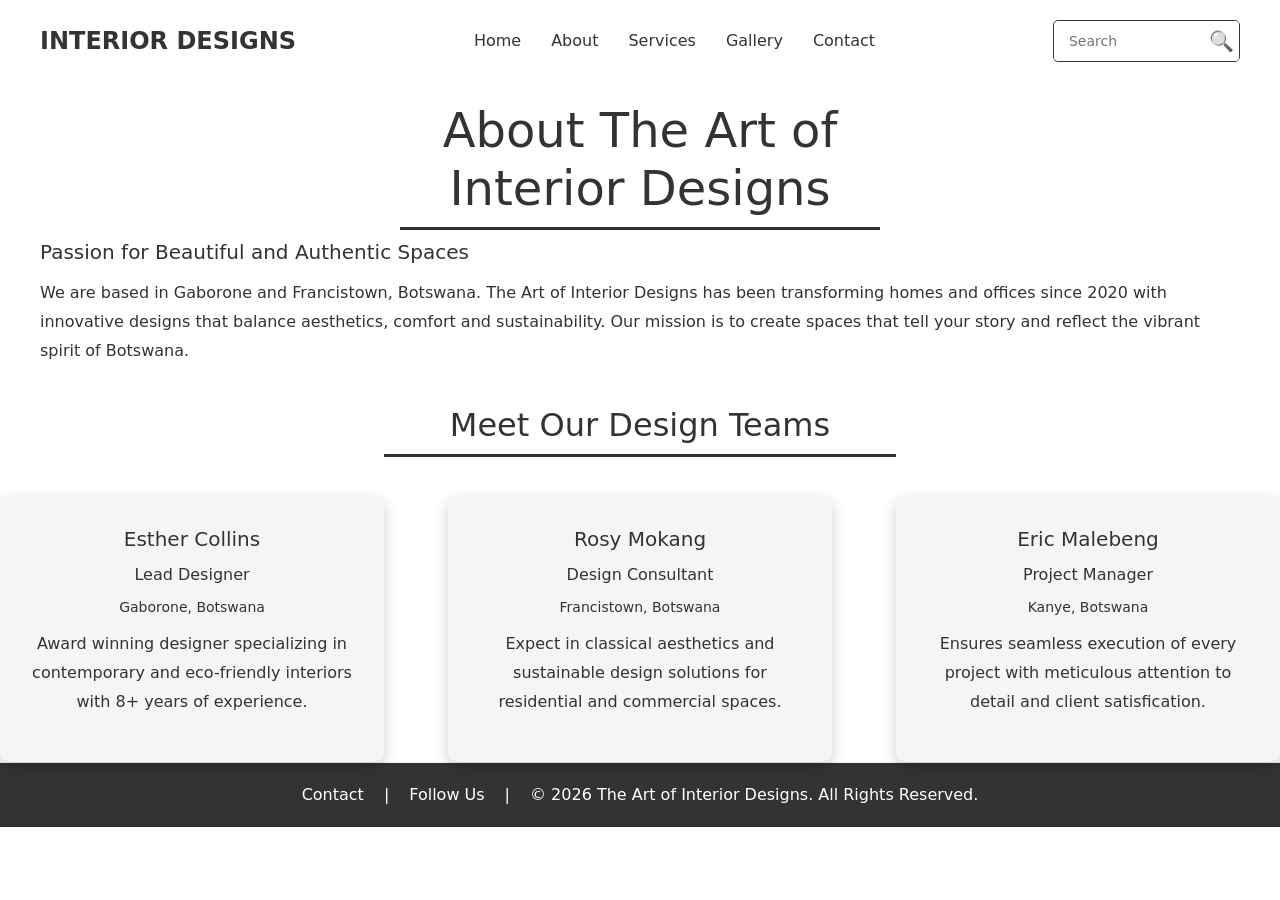
==== about.html @ 52a85e88 "Add files via upload" ====
<!DOCTYPE html>
<html lang="en">
<head>
    <meta charset="UTF-8">
    <meta name="viewport" content="width=device-width, initial-scale=1.0">
    <title>About Us - The Art of Interior Designs</title>
    <link rel="stylesheet" href="https://cdn.jsdelivr.net/npm/bootstrap@5.3.0/dist/css/bootstrap.min.css">
    <link rel="stylesheet" href="styles.css">
</head>
<body>
    
    <nav>
    <a href="index.html" class="logo">INTERIOR DESIGNS</a>

    <ul class="nav-links">
        <li><a href="index.html">Home</a></li>
        <li><a href="about.html">About</a></li>
        <li><a href="services.html">Services</a></li>
        <li><a href="gallery.html">Gallery</a></li>
        <li><a href="contact.html">Contact</a></li>
    </ul>
        
    <article class="search-bar">
    <input type="text" placeholder="Search">
    <button class="search-btn">&#128269;</button>
    </article>

    </nav>

    <section class="our-story">
        <h1>About The Art of Interior Designs</h1>
        <article class="story-overlay">
        <h2>Passion for Beautiful and Authentic Spaces</h2>
        <p>We are based in Gaborone and Francistown, Botswana. The Art of Interior Designs has been transforming homes and offices since 2020 with innovative designs that balance aesthetics, comfort and sustainability. Our mission is to create spaces that tell your story and reflect the vibrant spirit of Botswana.</p>
    </article>
</section>

    <section class="meet-the-team">
        <h2>Meet Our Design Teams</h2>

        <article class="team-columns">

        <article class="team-member">
            <h3>Esther Collins</h3>
            <p class="role">Lead Designer</p>
            <p class="location">Gaborone, Botswana</p>
            <p>Award winning designer specializing in contemporary and eco-friendly interiors with 8+ years of experience.</p>
        </article>

        <article class="team-member">
            <h3>Rosy Mokang</h3>
            <p class="role">Design Consultant</p>
            <p class="location">Francistown, Botswana</p>
            <p>Expect in classical aesthetics and sustainable design solutions for residential and commercial spaces.</p>
        </article>

        <article class="team-member">
            <h3>Eric Malebeng</h3>
            <p class="role">Project Manager</p>
            <p class="location">Kanye, Botswana</p>
            <p>Ensures seamless execution of every project with meticulous attention to detail and client satisfication.</p>
        </article>

        </article>
        
    </section>

    <footer>
    <a href="contact.html">Contact</a>
    <span>|</span>
    <a href="#">Follow Us</a>
    <span>|</span>
    <p class="copyright">&copy; 2026 The Art of Interior Designs. All Rights Reserved.</p>
</footer>

<script src="https://cdn.jsdelivr.net/npm/bootstrap@5.3.0/dist/js/bootstrap.bundle.min.js"></script>

</body>
</html>
---- styles.css ----
nav {
    background-color: white;
    display: flex;
    justify-content: space-between;
    align-items: center;
    padding: 20px 40px;
    width: 100%;
}

.logo {
    color: #333333;
    text-decoration: none;
    font-size: 24px;
    font-weight: bold;
}

.nav-links {
    list-style: none;
    display: flex;
    gap: 30px;
    margin: 0;
    padding: 0;
}

.nav-links a {
    color: #333333;
    text-decoration: none;
    font-size: 16px;
}

.nav-links a:hover {
    color: #333333;
}

.search-bar {
    display: flex;
    align-items: center;
    border: 1px solid #333333;
    border-radius: 5px;
    overflow: hidden;
}

.search-bar input {
    border: none;
    padding: 8px 15px;
    font-size: 14px;
    outline: none;
    width: 150px;
}

.search-btn {
    background-color: white;
    color: #333333;
    border: none;
    padding: 5px;
    cursor: pointer;
    font-size: 20px;
    filter: grayscale(100%);
}

.search-btn:hover {
    background-color: #808080;
}

.hero {
    display: flex;
    position: relative;
    height: 500px;
    overflow: hidden;
}

.hero img {
    width: 33.33%;
    height: 100%;
    object-fit: cover;
}

.hero h1 {
    position: absolute;
    top: 40%;
    left: 50%;
    transform: translate(-50%, -50%);
    color: #333333;
    font-size: 48px;
    text-align: center;
    width: 100%;
    text-shadow: 2px 2px 8px rgba(#808080);
}

.explore-btn {
    position: absolute;
    top: 65%;
    left: 50%;
    transform: translate(-50%, -50%);
    background-color: #808080;
    color: white;
    border: none;
    padding: 15px 30px;
    font-size: 16px;
    cursor: pointer;
    text-decoration: none;
}

.explore-btn:hover {
    background-color: #808080;
}

.introduction {
    background-color: white;
    padding: 60px 40px;
}

.intro-content {
    display: flex;
    align-items: stretch;
    gap: 40px;
}

.intro-text {
    background-color: #f5f5f5;
    padding: 30px;
    width: 50%;
    border-radius: 10px;
    box-shadow: 0px 4px 15px rgba(#808080);
}    

.intro-heading {
    color: #333333;
    font-size: 14px;
    font-weight: normal;
    border-left: 4px solid rgb(#808080);
    padding-left: 15px;
    margin-bottom: 20px;
    line-height: 1.8;
}

.description {
    color: #333333;
    font-size: 18px;
    line-height: 1.8;
}

.introduction img {
    width: 50%;
    height: 300px;
    object-fit: cover;
    border-radius: 10px;
}

.content {
    background-color: white;
    display: flex;
    padding: 60px 40px;
    gap: 40px;
    align-items: flex-start;
}

.featured-project {
    width: 50%;
}

.featured-project h2 {
    color: #333333;
    font-size: 28px;
    margin-bottom: 20px;
    text-align: center;
    padding-bottom: 10px;
    border-bottom: 3px solid #333333;
    width: 100%;
}

.featured-project img {
    width: 100%;
    height: 500px;
    object-fit: cover;
    border-radius: 10px;
}

.featured-project p {
    color: #333333;
    font-size: 16px;
    margin-top: 15px;
    text-align: center;
}

.design-tips {
    width: 50%;
}

.design-tips h2 {
    color: #333333;
    font-size: 28px;
    margin-bottom: 20px;
    text-align: center;
    padding-bottom: 10px;
    border-bottom: 3px solid #333333;
    width: 100%;
}

.design-tips p {
    color: #333333;
    font-size: 16px;
    margin-bottom: 15px;
    padding-left: 0;
    margin-left: 0;
}

.design-tips ul {
    list-style: none;
    display: flex;
    flex-direction: column;
    gap: 15px;
    padding-left: 0;
    margin-left: 0;
}

.design-tips ul li {
    color: #333333;
    font-size: 16px;
    padding: 15px;
    background-color: #f5f5f5;
    border-radius: 10px;
    border-left: 4px solid #333333;
    box-shadow: 0px 4px 15px rgba(0, 0, 0, 0.2);
    line-height: 1.8;
}

.services-preview {
    background-color: #f5f5f5;
    padding: 60px 40px;
    margin-bottom: 40px;
}

.services-preview h2 {
    color: #333333;
    font-size: 32px;
    margin-bottom: 40px;
    padding-bottom: 10px;
    border-bottom: 3px solid #333333;
    width: 40%;
    margin-left: auto;
    margin-right: auto;
    text-align: center;
}

.services-columns {
    display: flex;
    flex-direction: row;
    justify-content: center;
    gap: 30px;
    width: 100%;
}

.consultation, .design-visualization, .implementation {
    background-color: white;
    padding: 30px;
    width: 30%;
    border-radius: 10px;
    box-shadow: 0px 4px 15px rgba(0, 0, 0, 0.2);
}

.consultation h3, .design-visualization h3, .implementation h3 {
    color: #333333;
    font-size: 20px;
    margin-bottom: 15px;
}

.consultation p, .design-visualization p, .implementation p {
    color: #333333;
    font-size: 16px;
    line-height: 1.8;
}

footer {
    background-color: #333333;
    display: flex;
    justify-content: center;
    align-items: center;
    padding: 20px 40px;
    gap: 20px;
    border-top: 1px solid #f5f5f5;
}

footer a {
    color: white;
    text-decoration: none;
    font-size: 16px;
}

footer a:hover {
    color: #808080;
}

footer span {
    color: white;
}

.copyright {
    color: white;
    font-size: 16px;
    margin: 0;
}

.our-story {
    padding: 20px 40px;
}

.our-story h1 {
    text-align: center;
    color: #333333;
    font-size: 48px;
    margin-bottom: 10px;
    padding-bottom: 10px;
    border-bottom: 3px solid #333333;
    width: 40%;
    margin-left: auto;
    margin-right: auto;
}

.our-story h2 {
    color: #333333;
    font-size: 20px;
    margin-bottom: 15px;
}

.our-story p {
    color: #333333;
    font-size: 16px;
    line-height: 1.8;
    margin-bottom: 20px;
}


.meet-the-team h2 {
    color: #333333;
    font-size: 32px;
    margin-bottom: 40px;
    padding-bottom: 10px;
    border-bottom: 3px solid #333333;
    width: 40%;
    margin-left: auto;
    margin-right: auto;
    text-align: center;
}

.team-columns {
    display: flex;
    flex-direction: row;
    justify-content: space-between;
    gap: 30px;
}

.team-member {
    background-color: #f5f5f5;
    padding: 30px;
    width: 30%;
    border-radius: 10px;
    box-shadow: 0px 4px 15px rgba(0, 0, 0, 0.2);
    text-align: center;
}

.team-member h3 {
    color: #333333;
    font-size: 20px;
    margin-bottom: 10px;
}

.team-member .role {
    color: #333333;
    font-size: 16px;
    margin-bottom: 5px;
}

.team-member .location {
    color: #333333;
    font-size: 14px;
    margin-bottom: 10px;
}

.team-member p {
    color: #333333;
    font-size: 16px;
    line-height: 1.8;
}

.services {
    background-color: white;
    padding: 60px 40px;
    text-align: center;
}

.services h1 {
    color: #333333;
    font-size: 40px;
    margin-bottom: 10px;
    padding-bottom: 10px;
    border-bottom: 3px solid #333333;
    width: 40%;
    margin-left: auto;
    margin-right: auto;
}

.services p {
    color: #333333;
    font-size: 18px;
    margin-bottom: 40px;
}

.packages {
    display: flex;
    flex-direction: row;
    justify-content: center;
    gap: 30px;
}

.package {
    background-color: #f5f5f5;
    padding: 30px;
    width: 28%;
    border-radius: 10px;
    box-shadow: 0px 4px 15px rgba(0, 0, 0, 0.2);
    text-align: center;
}

.package h2 {
    color: #333333;
    font-size: 24px;
    margin-bottom: 15px;
}

.package .price {
    color: #333333;
    font-size: 22px;
    font-weight: bold;
    margin-bottom: 20px;
}

.package .price span {
    font-size: 14px;
    font-weight: normal;
    color: #333333;
}

.package ul {
    list-style: none;
    padding: 0;
    margin-bottom: 20px;
}

.package ul li {
    color: #333333;
    font-size: 16px;
    line-height: 2;
    border-bottom: 1px solid #e0e0e0;
}

.popular {
    background-color:#f5f5f5;
}

.popular h2 {
    color: #333333;
}

.popular .price {
    color: #333333;
}

.popular ul li {
    color: #333333;
    border-bottom: 1px solid #e0e0e0;
}

.popular-tag {
    color: lightblue;
    font-size: 14px;
    margin-bottom: 10px;
}

.order-btn {
    background-color: #333333;
    color: white;
    border: none;
    padding: 10px 20px;
    font-size: 16px;
    cursor: pointer;
    border-radius: 5px;
    margin-bottom: 20px;
    width: 100%;
}

.order-btn:hover {
    background-color:#808080;
}

.gallery {
    background-color: white;
    padding: 60px 40px;
}

.gallery h1 {
    color: #333333;
    font-size: 40px;
    margin-bottom: 40px;
    padding-bottom: 10px;
    border-bottom: 3px solid #333333;
    width: 30%;
    margin-left: auto;
    margin-right: auto;
    text-align: center;
}

.gallery-row {
    display: flex;
    flex-direction: row;
    gap: 20px;
    margin-bottom: 20px;
    width: 100%;
}

.gallery-item {
    flex: 1;
    display: flex;
    flex-direction: column;
    gap: 10px;
}

.gallery-item img {
    width: 100%;
    height: 350px;
    object-fit: cover;
    border-radius: 10px;
    box-shadow: 0px 4px 15px rgba(0, 0, 0, 0.1);
}

.gallery-item p {
    color: #333333;
    font-size: 14px;
    text-align: center;
    padding: 0 10px;
    font-style: italic;
}

.contact {
    background-color: white;
    padding: 60px 40px;
}

.contact h1 {
    color: #333333;
    font-size: 40px;
    margin-bottom: 40px;
    padding-bottom: 10px;
    border-bottom: 3px solid #333333;
    width: 30%;
    margin-left: auto;
    margin-right: auto;
    text-align: center;
}

.contact-columns {
    display: flex;
    flex-direction: row;
    gap: 40px;
    align-items: stretch;
}

.contact-info {
    width: 50%;
    background-color: #f5f5f5;
    padding: 30px;
    border-radius: 10px;
    box-shadow: 0px 4px 15px rgba(0, 0, 0, 0.2);
}

.contact-info h2 {
    color: #333333;
    font-size: 24px;
    margin-bottom: 20px;
    padding-bottom: 10px;
    border-bottom: 3px solid #333333;
}

.contact-info h3 {
    color: #333333;
    font-size: 20px;
    margin-top: 20px;
    margin-bottom: 10px;
}

.contact-info p {
    color: #333333;
    font-size: 16px;
    line-height: 2;
}

.contact-form {
    width: 50%;
    background-color: #f5f5f5;
    padding: 30px;
    border-radius: 10px;
    box-shadow: 0px 4px 15px rgba(0, 0, 0, 0.2);
}

.contact-form h2 {
    color: #333333;
    font-size: 24px;
    margin-bottom: 20px;
    padding-bottom: 10px;
    border-bottom: 3px solid #333333;
}

.contact-form p {
    color: #333333;
    font-size: 16px;
    margin-bottom: 5px;
}

.contact-form input {
    width: 100%;
    padding: 10px;
    margin-bottom: 20px;
    border: 1px solid #333333;
    border-radius: 5px;
    font-size: 16px;
}

.contact-form textarea {
    width: 100%;
    padding: 10px;
    margin-bottom: 20px;
    border: 1px solid #333333;
    border-radius: 5px;
    font-size: 16px;
    height: 150px;
}

.contact-form button {
    background-color: #333333;
    color: white;
    border: none;
    padding: 15px 30px;
    font-size: 16px;
    cursor: pointer;
    border-radius: 5px;
    width: 100%;
}

.contact-form button:hover {
    background-color: #808080;
}
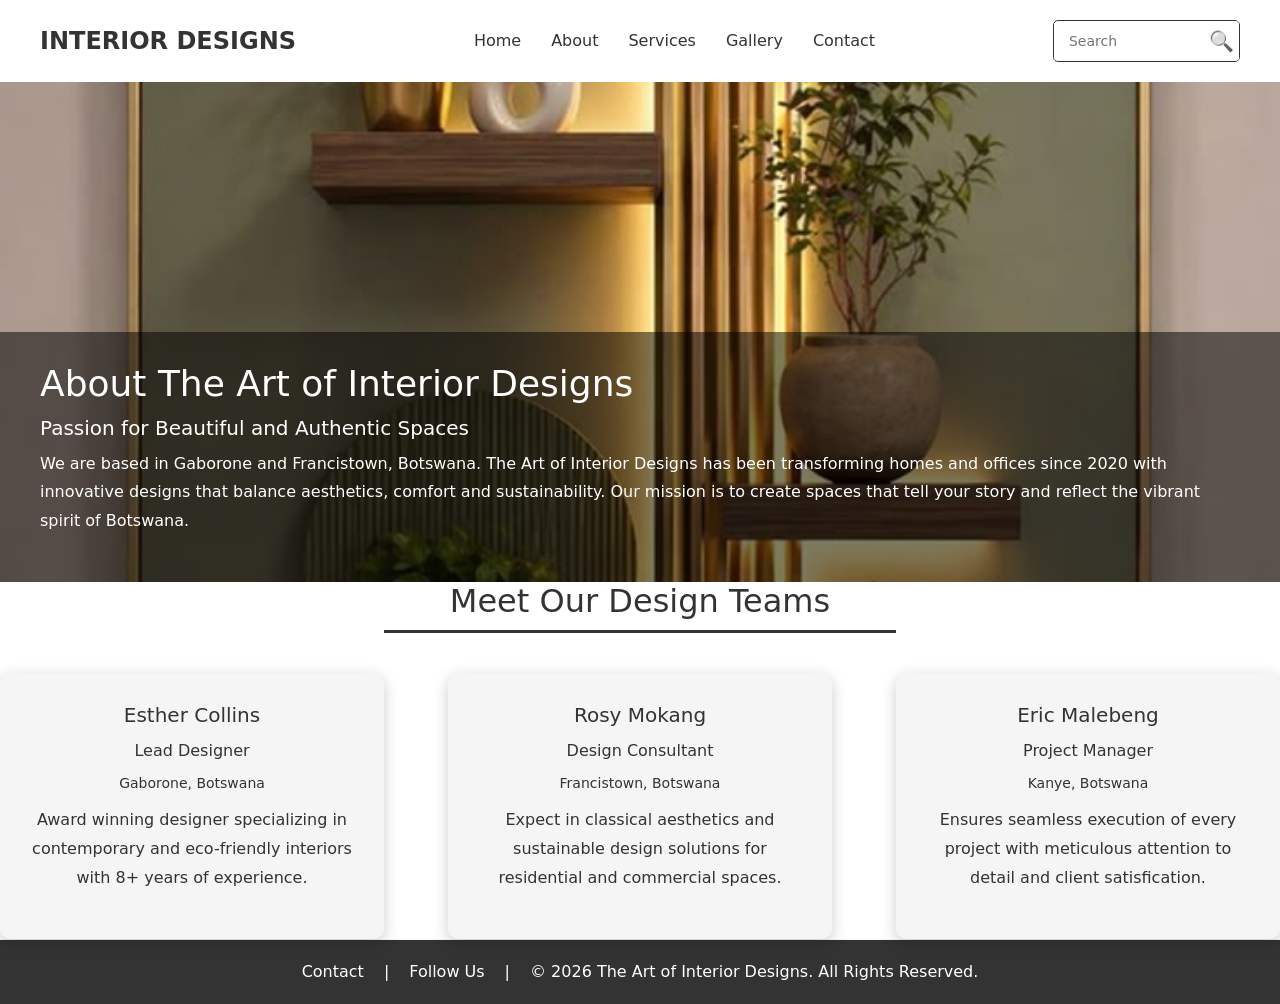
==== commit bf64b610: "Add files via upload" ====
--- a/about.html
+++ b/about.html
@@ -28,8 +28,9 @@
     </nav>
 
     <section class="our-story">
+        <img src="abouthero.jpg" alt="About Hero Image">
+        <article class="story-overlay">
         <h1>About The Art of Interior Designs</h1>
-        <article class="story-overlay">
         <h2>Passion for Beautiful and Authentic Spaces</h2>
         <p>We are based in Gaborone and Francistown, Botswana. The Art of Interior Designs has been transforming homes and offices since 2020 with innovative designs that balance aesthetics, comfort and sustainability. Our mission is to create spaces that tell your story and reflect the vibrant spirit of Botswana.</p>
     </article>
--- a/styles.css
+++ b/styles.css
@@ -302,34 +302,44 @@
 }
 
 .our-story {
-    padding: 20px 40px;
-}
-
-.our-story h1 {
-    text-align: center;
-    color: #333333;
-    font-size: 48px;
+    position: relative;
+    height: 500px;
+    overflow: hidden;
+}  
+    
+.our-story img {
+    width: 100%;
+    height: 100%;
+    object-fit: cover;
+}
+
+.story-overlay {
+    position: absolute;
+    bottom: 0;
+    left: 0;
+    right: 0;
+    background-color: rgba(0, 0, 0, 0.5);
+    padding: 30px 40px;
+    z-index: 1;
+}
+
+.story-overlay h1 {
+    color: white;
+    font-size: 36px;
     margin-bottom: 10px;
-    padding-bottom: 10px;
-    border-bottom: 3px solid #333333;
-    width: 40%;
-    margin-left: auto;
-    margin-right: auto;
-}
-
-.our-story h2 {
-    color: #333333;
+}
+
+.story-overlay h2 {
+    color: white;
     font-size: 20px;
-    margin-bottom: 15px;
-}
-
-.our-story p {
-    color: #333333;
+    margin-bottom: 10px;
+}
+
+.story-overlay p {
+    color: white;
     font-size: 16px;
     line-height: 1.8;
-    margin-bottom: 20px;
-}
-
+}
 
 .meet-the-team h2 {
     color: #333333;
@@ -648,4 +658,175 @@
 
 .contact-form button:hover {
     background-color: #808080;
+}
+
+@media (max-width: 1200px) {
+
+.hero h1 {
+        font-size: 40px;
+    }
+
+.consultation, .design-visualization, .implementation {
+        width: 30%;
+    }
+
+    .package {
+        width: 30%;
+    }
+
+    .review {
+        width: 30%;
+    }
+}
+
+@media (max-width: 992px) {
+
+    .hero h1 {
+        font-size: 32px;
+    }
+
+    .intro-content {
+        flex-direction: column;
+    }
+
+    .intro-text {
+        width: 100%;
+    }
+
+    .introduction img {
+        width: 100%;
+    }
+
+    .content {
+        flex-direction: column;
+    }
+
+    .featured-project {
+        width: 100%;
+    }
+
+    .design-tips {
+        width: 100%;
+    }
+
+    .services-columns {
+        flex-direction: column;
+        align-items: center;
+    }
+
+    .consultation, .design-visualization, .implementation {
+        width: 70%;
+    }
+
+    .team-columns {
+        flex-direction: column;
+        align-items: center;
+    }
+
+    .team-member {
+        width: 70%;
+    }
+
+    .packages {
+        flex-direction: column;
+        align-items: center;
+    }
+
+    .package {
+        width: 70%;
+    }
+
+    .gallery-row {
+        flex-wrap: wrap;
+    }
+
+    .gallery-item {
+        width: 45%;
+    }
+
+    .contact-columns {
+        flex-direction: column;
+    }
+
+    .contact-info {
+        width: 100%;
+    }
+
+    .contact-form {
+        width: 100%;
+    }
+
+    .reviews-columns {
+        flex-direction: column;
+        align-items: center;
+    }
+
+    .review {
+        width: 70%;
+    }
+}
+
+@media (max-width: 768px) {
+
+    nav {
+        flex-direction: column;
+        text-align: center;
+        gap: 15px;
+    }
+
+    .nav-links {
+        flex-direction: column;
+        gap: 10px;
+        text-align: center;
+    }
+
+    .hero {
+        height: 300px;
+    }
+
+    .hero h1 {
+        font-size: 24px;
+        top: 35%;
+    }
+
+    .explore-btn {
+        top: 60%;
+        padding: 10px 20px;
+        font-size: 14px;
+    }
+
+    .services-columns {
+        flex-direction: column;
+        align-items: center;
+    }
+
+    .consultation, .design-visualization, .implementation {
+        width: 100%;
+    }
+
+    .team-member {
+        width: 100%;
+    }
+
+    .package {
+        width: 100%;
+    }
+
+    .gallery-row {
+        flex-direction: column;
+    }
+
+    .gallery-item {
+        width: 100%;
+    }
+
+    .review {
+        width: 100%;
+    }
+
+    footer {
+        flex-direction: column;
+        text-align: center;
+        gap: 10px;
+    }
 }
